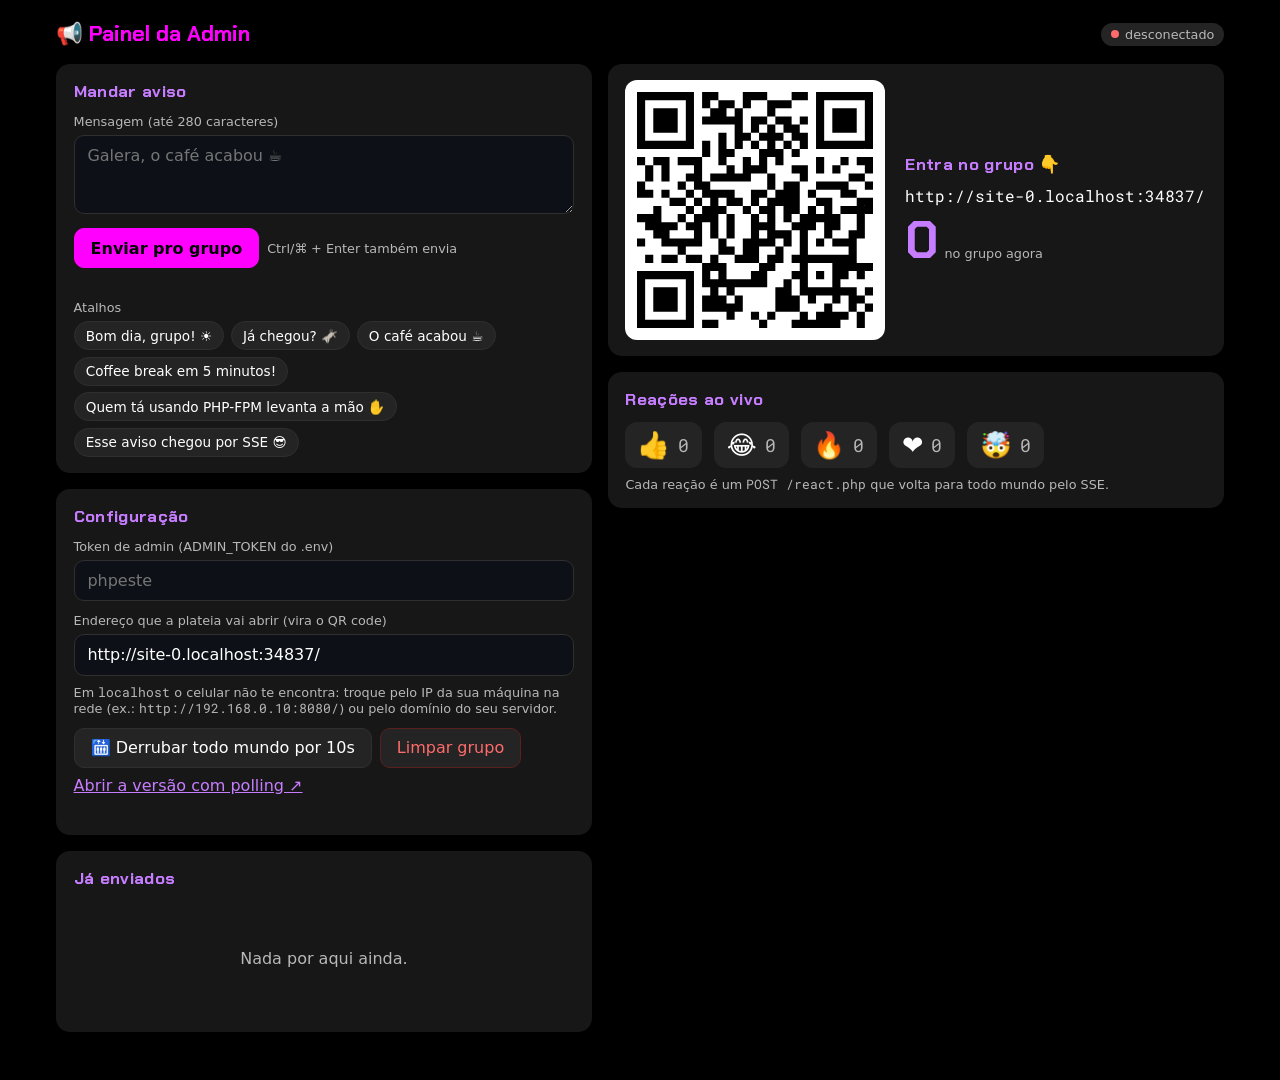
==== public/admin.html @ 6f11b72a "Demo Grupo de Avisos: SSE com PHP, FrankenPHP e Redis Demo da palestra 'Server Sent Events (SSE): Se" ====
<!doctype html>
<html lang="pt-BR">
<head>
  <meta charset="utf-8">
  <meta name="viewport" content="width=device-width, initial-scale=1">
  <meta name="robots" content="noindex">
  <title>Painel da Admin · Grupo de Avisos</title>
  <link rel="preconnect" href="https://fonts.googleapis.com">
  <link rel="preconnect" href="https://fonts.gstatic.com" crossorigin>
  <link href="https://fonts.googleapis.com/css2?family=Chakra+Petch:wght@400;700&family=Roboto+Mono&display=swap" rel="stylesheet" media="print" onload="this.media='all'">
  <link rel="stylesheet" href="assets/app.css">
</head>
<body>
  <div class="admin">
    <header>
      <h1>📢 Painel da Admin</h1>
      <div id="status" class="pill">conectando…</div>
    </header>

    <div class="grid">
      <!-- Coluna 1: o que você usa no notebook -->
      <div class="stack">
        <section class="card">
          <h2>Mandar aviso</h2>
          <form id="form-aviso" style="margin-top:.75rem">
            <label class="label" for="texto">Mensagem (até 280 caracteres)</label>
            <textarea id="texto" rows="3" maxlength="280" placeholder="Galera, o café acabou ☕" required></textarea>
            <div class="row" style="margin-top:.6rem">
              <button class="primary" type="submit">Enviar pro grupo</button>
              <small class="hint" style="margin:0">Ctrl/⌘ + Enter também envia</small>
            </div>
            <p id="msg-aviso" class="msg" role="status"></p>
          </form>
          <span class="label" style="margin-top:.5rem">Atalhos</span>
          <div class="chips" id="atalhos"></div>
        </section>

        <section class="card">
          <h2>Configuração</h2>
          <label class="label" for="token" style="margin-top:.75rem">Token de admin (ADMIN_TOKEN do .env)</label>
          <input id="token" type="password" autocomplete="off" placeholder="phpeste">
          <label class="label" for="url" style="margin-top:.75rem">Endereço que a plateia vai abrir (vira o QR code)</label>
          <input id="url" type="url" inputmode="url">
          <p class="hint">Em <code>localhost</code> o celular não te encontra: troque pelo IP da sua máquina na rede (ex.: <code>http://192.168.0.10:8080/</code>) ou pelo domínio do seu servidor.</p>
          <div class="row" style="margin-top:.75rem">
            <button id="derrubar" type="button" title="Ato 3: todo mundo desconecta e volta em 10s com Last-Event-ID">🛗 Derrubar todo mundo por 10s</button>
            <button class="danger" id="reset" type="button">Limpar grupo</button>
            <a href="polling.html" target="_blank" rel="noopener">Abrir a versão com polling ↗</a>
          </div>
          <p id="msg-config" class="msg" role="status"></p>
        </section>

        <section class="card">
          <h2>Já enviados</h2>
          <div id="feed" class="feed" style="margin-top:.75rem">
            <p class="empty" id="vazio">Nada por aqui ainda.</p>
          </div>
        </section>
      </div>

      <!-- Coluna 2: o que você projeta no telão -->
      <div class="stack">
        <section class="card">
          <div class="stage">
            <div class="qr" id="qr" aria-label="QR code para entrar no grupo"></div>
            <div class="stack" style="gap:.6rem">
              <h2>Entra no grupo 👇</h2>
              <div class="url" id="url-texto"></div>
              <div><span class="big" id="online">0</span> <span class="hint">no grupo agora</span></div>
            </div>
          </div>
        </section>

        <section class="card">
          <h2>Reações ao vivo</h2>
          <div class="scoreboard" id="placar" style="margin-top:.75rem"></div>
          <p class="hint">Cada reação é um <code>POST /react.php</code> que volta para todo mundo pelo SSE.</p>
        </section>
      </div>
    </div>
  </div>

  <script src="assets/vendor/qrcode.js"></script>
  <script type="module" src="assets/admin.js"></script>
</body>
</html>
---- public/assets/app.css ----
:root {
  --bg: #000;
  --card: #171717;
  --card-2: #242424;
  --line: #2f2f2f;
  --text: #fff;
  --muted: #b8b8b8;
  --magenta: #ff00ff;
  --lilac: #c77dff;
  --lilac-dark: #2a1240;
  --ok: #7ee787;
  --warn: #ffd400;
  --danger: #ff6b6b;
  --title: "Chakra Petch", system-ui, sans-serif;
  --body: system-ui, -apple-system, "Segoe UI", Roboto, Arial, sans-serif;
  --mono: "Roboto Mono", ui-monospace, SFMono-Regular, Menlo, monospace;
}

* { box-sizing: border-box; }

html, body {
  margin: 0;
  background: var(--bg);
  color: var(--text);
  font-family: var(--body);
  -webkit-font-smoothing: antialiased;
}

h1, h2, h3 { font-family: var(--title); margin: 0; }
h1 { color: var(--magenta); font-size: 1.35rem; }
h2 { color: var(--lilac); font-size: 1.05rem; letter-spacing: .02em; }

a { color: var(--lilac); }
code, .mono { font-family: var(--mono); }

button, input, textarea {
  font: inherit;
  color: inherit;
}

button {
  background: var(--card-2);
  border: 1px solid var(--line);
  border-radius: 10px;
  padding: .6rem 1rem;
  cursor: pointer;
  transition: transform .08s ease, border-color .15s ease;
}
button:hover { border-color: var(--lilac); }
button:active { transform: scale(.96); }
button.primary { background: var(--magenta); border-color: var(--magenta); color: #000; font-weight: 700; }
button.danger { border-color: #5a2020; color: var(--danger); }

input, textarea {
  width: 100%;
  background: #0d1117;
  border: 1px solid var(--line);
  border-radius: 10px;
  padding: .65rem .8rem;
}
input:focus, textarea:focus { outline: 2px solid var(--lilac); outline-offset: 1px; }

.card {
  background: var(--card);
  border-radius: 14px;
  padding: 1rem 1.1rem;
}

/* ---------- status pill ---------- */
.pill {
  display: inline-flex;
  align-items: center;
  gap: .4rem;
  font-size: .8rem;
  padding: .25rem .6rem;
  border-radius: 999px;
  background: var(--card-2);
  color: var(--muted);
  white-space: nowrap;
}
.pill::before {
  content: "";
  width: .5rem;
  height: .5rem;
  border-radius: 50%;
  background: var(--warn);
}
.pill.on::before { background: var(--ok); }
.pill.off::before { background: var(--danger); }

/* ---------- avisos (bolhas) ---------- */
.feed {
  display: flex;
  flex-direction: column;
  gap: .7rem;
}
.bubble {
  background: var(--card);
  border-left: 3px solid var(--magenta);
  border-radius: 4px 14px 14px 14px;
  padding: .7rem .9rem .5rem;
  max-width: 34rem;
  animation: pop .35s ease;
}
.bubble .who { font-family: var(--title); color: var(--magenta); font-weight: 700; font-size: .85rem; }
.bubble .txt { margin: .2rem 0 .35rem; font-size: 1.05rem; line-height: 1.4; word-wrap: break-word; }
.bubble .meta { display: flex; justify-content: space-between; gap: 1rem; color: var(--muted); font-size: .72rem; }
.bubble .meta .mono { opacity: .7; }
.bubble.fresh { box-shadow: 0 0 0 1px var(--lilac); }

.empty { color: var(--muted); text-align: center; padding: 2rem 1rem; }

@keyframes pop {
  from { opacity: 0; transform: translateY(8px) scale(.98); }
  to { opacity: 1; transform: none; }
}

/* ---------- reações ---------- */
.reactions { display: flex; gap: .5rem; justify-content: space-between; }
.reactions button {
  flex: 1;
  display: flex;
  flex-direction: column;
  align-items: center;
  gap: .1rem;
  padding: .45rem .2rem;
  font-size: 1.5rem;
  line-height: 1.1;
}
.reactions button span { font-size: .8rem; color: var(--muted); font-family: var(--mono); }

.float-emoji {
  position: fixed;
  bottom: 90px;
  font-size: 2rem;
  pointer-events: none;
  animation: floatUp 1.8s ease-out forwards;
  z-index: 50;
}
@keyframes floatUp {
  from { opacity: 1; transform: translateY(0) scale(.8); }
  to { opacity: 0; transform: translateY(-55vh) scale(1.4); }
}

/* ---------- página do celular ---------- */
.member {
  min-height: 100dvh;
  display: flex;
  flex-direction: column;
}
.member header {
  position: sticky;
  top: 0;
  z-index: 10;
  display: flex;
  align-items: center;
  justify-content: space-between;
  gap: .75rem;
  padding: .9rem 1rem;
  background: rgba(0, 0, 0, .92);
  border-bottom: 1px solid var(--line);
}
.member header small { display: block; color: var(--muted); font-size: .75rem; margin-top: .1rem; }
.member main { flex: 1; padding: 1rem; }
.member footer {
  position: sticky;
  bottom: 0;
  padding: .7rem 1rem calc(.7rem + env(safe-area-inset-bottom));
  background: rgba(0, 0, 0, .95);
  border-top: 1px solid var(--line);
}
.debug {
  margin-top: .45rem;
  font-family: var(--mono);
  font-size: .7rem;
  color: var(--muted);
  text-align: center;
  overflow-wrap: anywhere;
}

/* ---------- painel admin ---------- */
.admin {
  max-width: 1200px;
  margin: 0 auto;
  padding: 1.25rem 1rem 3rem;
}
.admin > header { display: flex; justify-content: space-between; align-items: center; gap: 1rem; margin-bottom: 1rem; flex-wrap: wrap; }
.grid { display: grid; grid-template-columns: minmax(0, 1fr) minmax(0, 1.15fr); gap: 1rem; }
@media (max-width: 860px) { .grid { grid-template-columns: minmax(0, 1fr); } }
.stack { display: flex; flex-direction: column; gap: 1rem; }
.row { display: flex; gap: .5rem; align-items: center; flex-wrap: wrap; }
.row > input { flex: 1; min-width: 10rem; }
.label { display: block; font-size: .8rem; color: var(--muted); margin: 0 0 .35rem; }
.chips { display: flex; flex-wrap: wrap; gap: .4rem; }
.chips button { font-size: .85rem; padding: .35rem .7rem; border-radius: 999px; }
.hint { color: var(--muted); font-size: .8rem; margin: .5rem 0 0; }
.msg { font-size: .85rem; min-height: 1.2em; margin: .5rem 0 0; }
.msg.err { color: var(--danger); }
.msg.ok { color: var(--ok); }

.stage { display: grid; grid-template-columns: auto minmax(0, 1fr); gap: 1.25rem; align-items: center; }
@media (max-width: 560px) { .stage { grid-template-columns: minmax(0, 1fr); } }
.qr {
  background: #fff;
  padding: 12px;
  border-radius: 12px;
  width: 260px;
  max-width: 100%;
  aspect-ratio: 1;
}
.qr svg, .qr img { width: 100%; height: 100%; display: block; }
.big { font-family: var(--title); font-size: 3.2rem; font-weight: 700; color: var(--lilac); line-height: 1; }
.url { font-family: var(--mono); font-size: 1rem; overflow-wrap: anywhere; color: var(--text); }
.scoreboard { display: flex; gap: .75rem; flex-wrap: wrap; }
.scoreboard div { background: var(--card-2); border-radius: 12px; padding: .5rem .8rem; font-size: 1.6rem; display: flex; gap: .5rem; align-items: center; }
.scoreboard span { font-family: var(--mono); font-size: 1.1rem; color: var(--muted); }

/* ---------- polling ---------- */
.stats { display: grid; grid-template-columns: repeat(auto-fit, minmax(140px, 1fr)); gap: .75rem; }
.stat { background: var(--card-2); border-radius: 12px; padding: .8rem; }
.stat b { display: block; font-family: var(--title); font-size: 1.8rem; color: var(--magenta); }
.stat small { color: var(--muted); }
.log { font-family: var(--mono); font-size: .75rem; color: var(--muted); max-height: 14rem; overflow: auto; background: #0d1117; border-radius: 10px; padding: .6rem .8rem; }
.log div.hit { color: var(--lilac); }
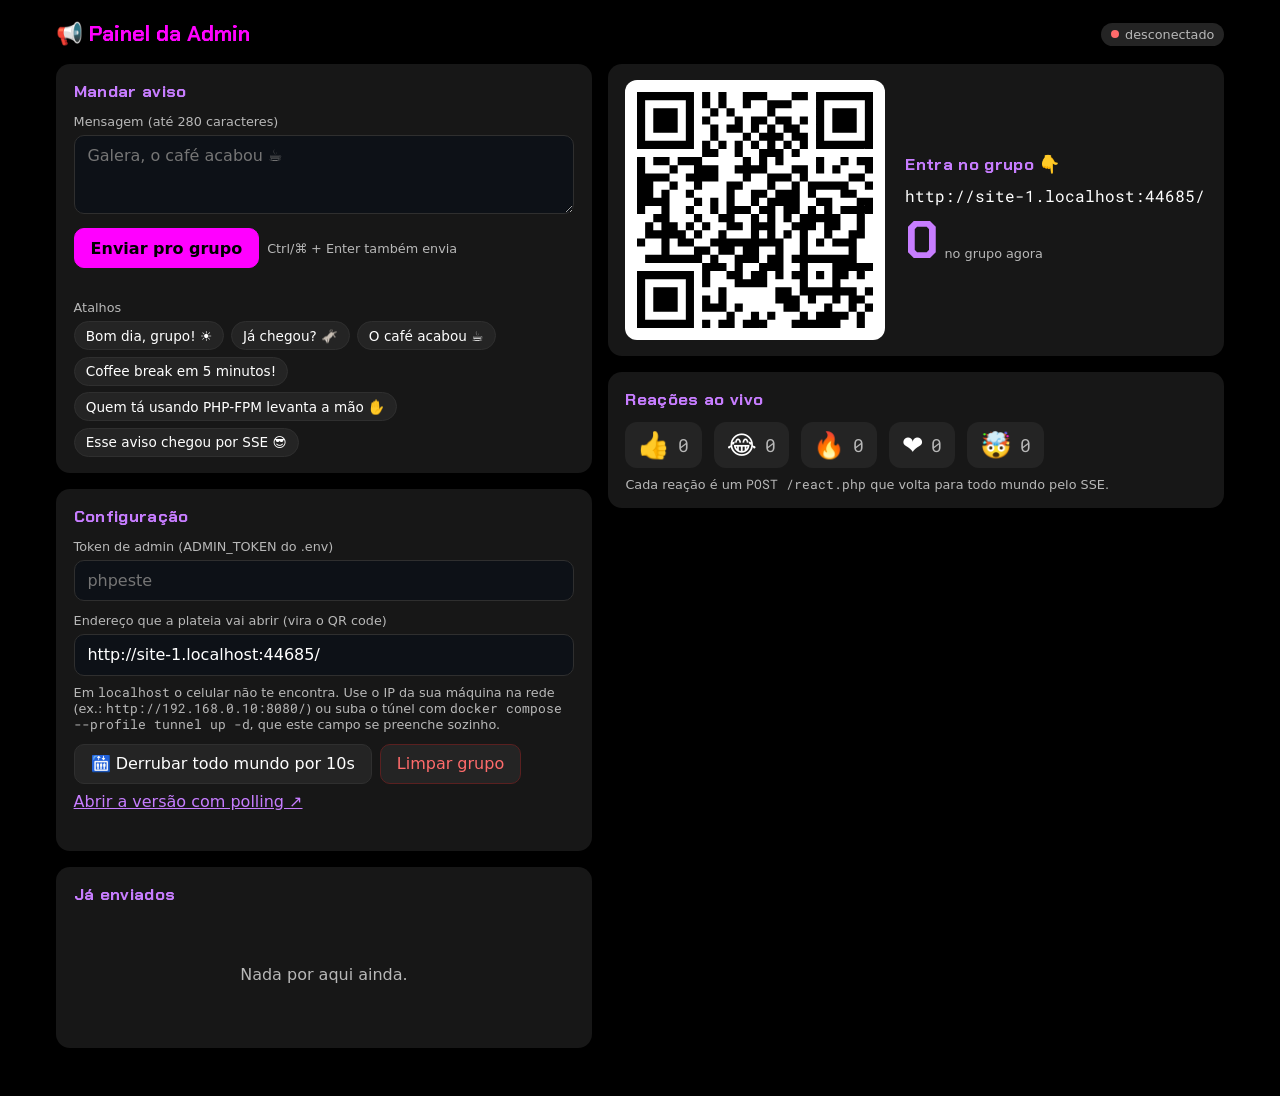
==== commit 27e60ade: "Túnel do Cloudflare opcional e QR code com endereço automático - docker compose --profile tunnel up " ====
--- a/public/admin.html
+++ b/public/admin.html
@@ -41,7 +41,8 @@
           <input id="token" type="password" autocomplete="off" placeholder="phpeste">
           <label class="label" for="url" style="margin-top:.75rem">Endereço que a plateia vai abrir (vira o QR code)</label>
           <input id="url" type="url" inputmode="url">
-          <p class="hint">Em <code>localhost</code> o celular não te encontra: troque pelo IP da sua máquina na rede (ex.: <code>http://192.168.0.10:8080/</code>) ou pelo domínio do seu servidor.</p>
+          <p class="hint" id="url-origem" style="color:var(--ok)"></p>
+          <p class="hint">Em <code>localhost</code> o celular não te encontra. Use o IP da sua máquina na rede (ex.: <code>http://192.168.0.10:8080/</code>) ou suba o túnel com <code>docker compose --profile tunnel up -d</code>, que este campo se preenche sozinho.</p>
           <div class="row" style="margin-top:.75rem">
             <button id="derrubar" type="button" title="Ato 3: todo mundo desconecta e volta em 10s com Last-Event-ID">🛗 Derrubar todo mundo por 10s</button>
             <button class="danger" id="reset" type="button">Limpar grupo</button>
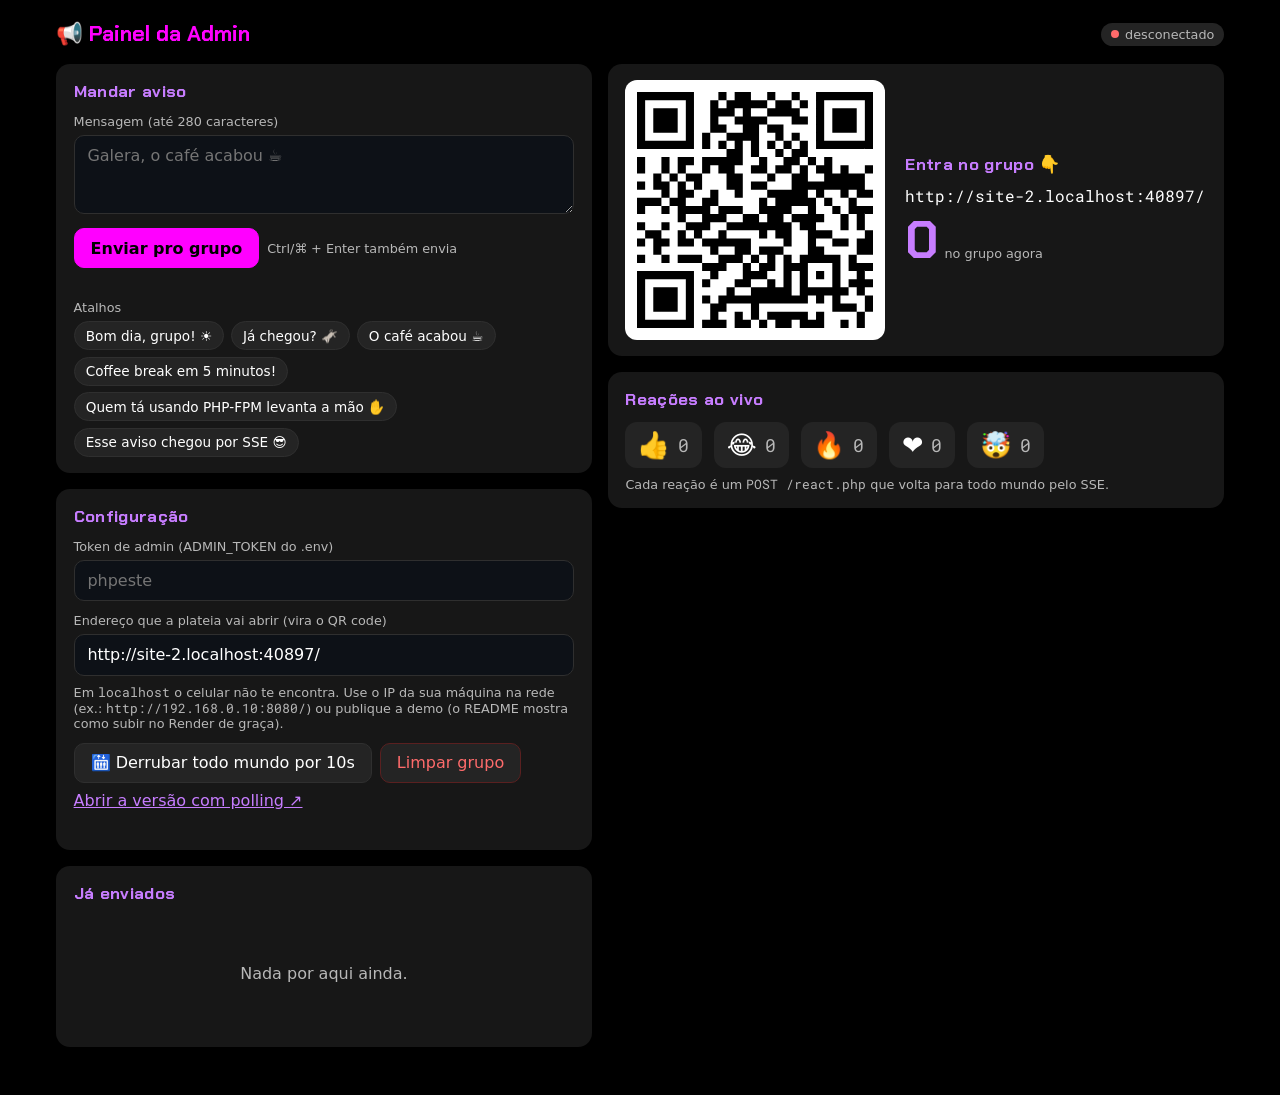
==== commit d4aaeeb0: "Troca o túnel do Cloudflare por deploy no Render Quick Tunnels do Cloudflare não suportam SSE (event" ====
--- a/public/admin.html
+++ b/public/admin.html
@@ -42,7 +42,7 @@
           <label class="label" for="url" style="margin-top:.75rem">Endereço que a plateia vai abrir (vira o QR code)</label>
           <input id="url" type="url" inputmode="url">
           <p class="hint" id="url-origem" style="color:var(--ok)"></p>
-          <p class="hint">Em <code>localhost</code> o celular não te encontra. Use o IP da sua máquina na rede (ex.: <code>http://192.168.0.10:8080/</code>) ou suba o túnel com <code>docker compose --profile tunnel up -d</code>, que este campo se preenche sozinho.</p>
+          <p class="hint">Em <code>localhost</code> o celular não te encontra. Use o IP da sua máquina na rede (ex.: <code>http://192.168.0.10:8080/</code>) ou publique a demo (o README mostra como subir no Render de graça).</p>
           <div class="row" style="margin-top:.75rem">
             <button id="derrubar" type="button" title="Ato 3: todo mundo desconecta e volta em 10s com Last-Event-ID">🛗 Derrubar todo mundo por 10s</button>
             <button class="danger" id="reset" type="button">Limpar grupo</button>
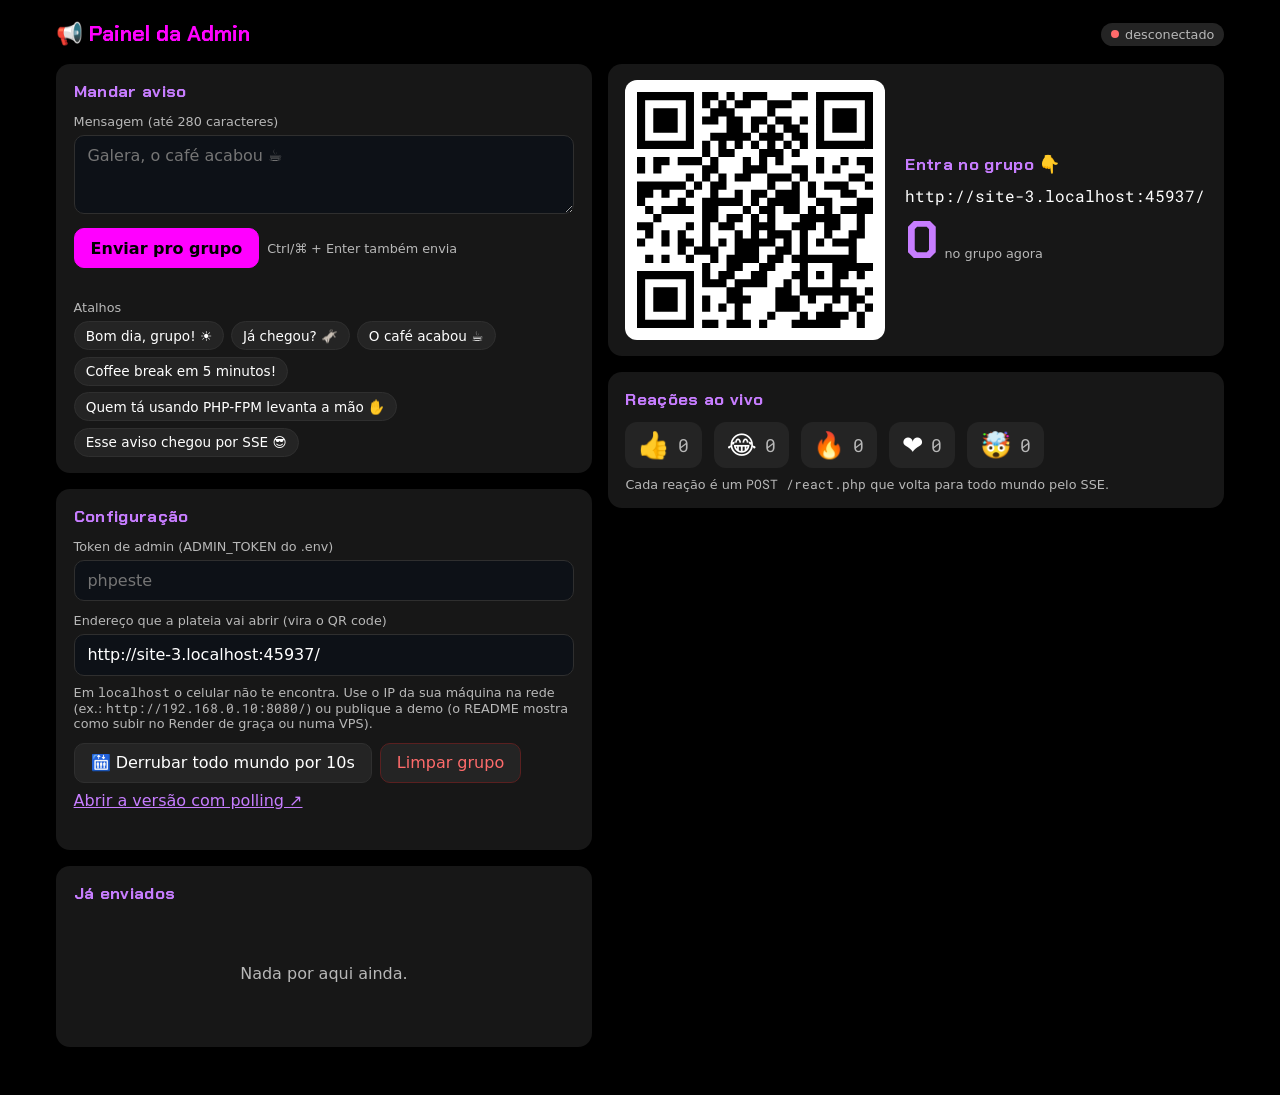
==== commit 83d3bb63: "Documenta o deploy numa VPS com nginx na frente - Nova seção no README: demo em 127.0.0.1, site no n" ====
--- a/public/admin.html
+++ b/public/admin.html
@@ -42,7 +42,7 @@
           <label class="label" for="url" style="margin-top:.75rem">Endereço que a plateia vai abrir (vira o QR code)</label>
           <input id="url" type="url" inputmode="url">
           <p class="hint" id="url-origem" style="color:var(--ok)"></p>
-          <p class="hint">Em <code>localhost</code> o celular não te encontra. Use o IP da sua máquina na rede (ex.: <code>http://192.168.0.10:8080/</code>) ou publique a demo (o README mostra como subir no Render de graça).</p>
+          <p class="hint">Em <code>localhost</code> o celular não te encontra. Use o IP da sua máquina na rede (ex.: <code>http://192.168.0.10:8080/</code>) ou publique a demo (o README mostra como subir no Render de graça ou numa VPS).</p>
           <div class="row" style="margin-top:.75rem">
             <button id="derrubar" type="button" title="Ato 3: todo mundo desconecta e volta em 10s com Last-Event-ID">🛗 Derrubar todo mundo por 10s</button>
             <button class="danger" id="reset" type="button">Limpar grupo</button>
